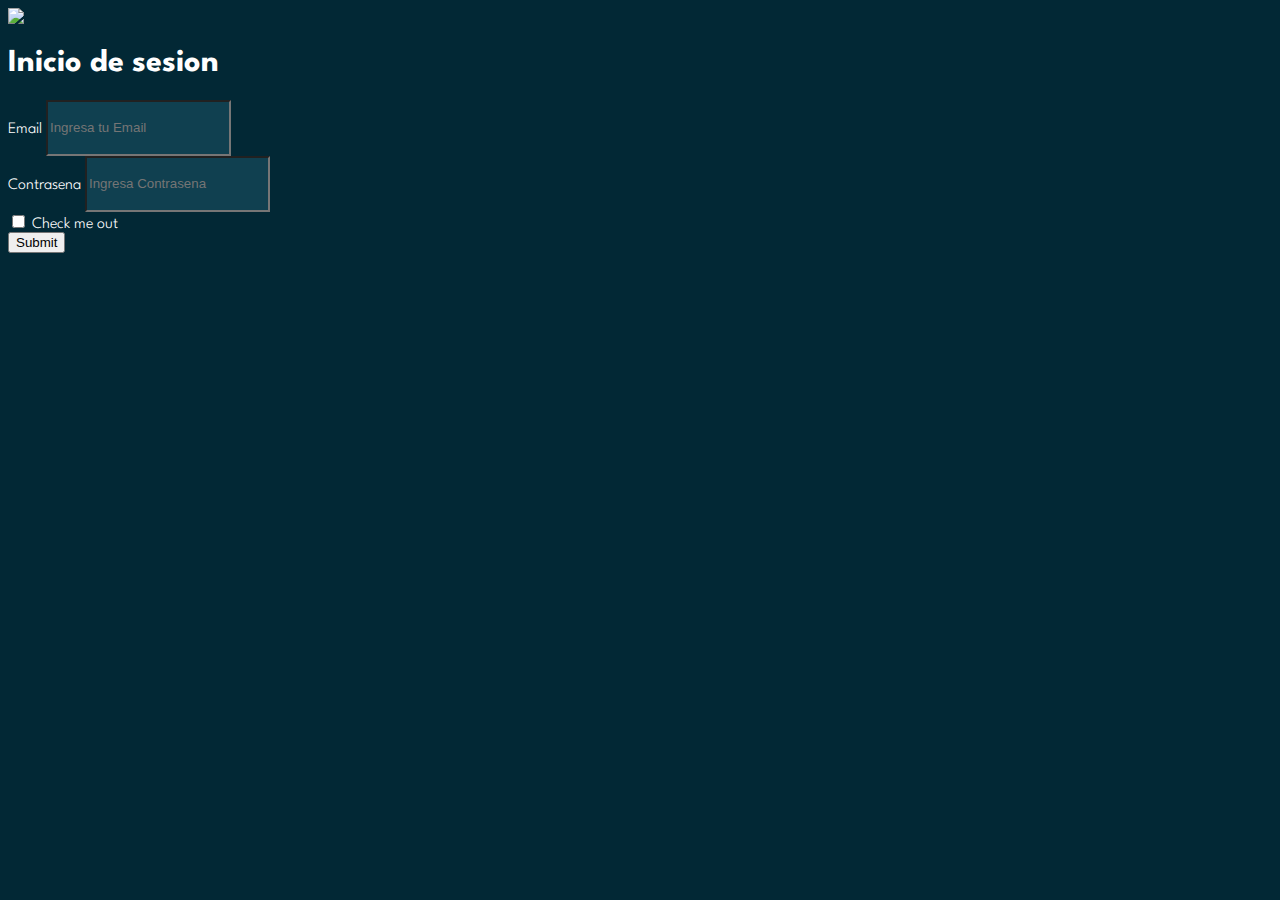
==== index.html @ cc53e1b5 "Primer Commit con el Login" ====
<!doctype html>
<html lang="en">
  <head>
    <meta charset="utf-8">
    <meta name="viewport" content="width=device-width, initial-scale=1">
    <title>Bootstrap demo</title>
    <link href="https://cdn.jsdelivr.net/npm/bootstrap@5.2.1/dist/css/bootstrap.min.css" rel="stylesheet" integrity="sha384-iYQeCzEYFbKjA/T2uDLTpkwGzCiq6soy8tYaI1GyVh/UjpbCx/TYkiZhlZB6+fzT" crossorigin="anonymous">
    <link rel="stylesheet" href="./css/styles.css">
    <link rel="preconnect" href="https://fonts.googleapis.com">
    <link rel="preconnect" href="https://fonts.gstatic.com" crossorigin>
    <link href="https://fonts.googleapis.com/css2?family=League+Spartan:wght@600&display=swap" rel="stylesheet">
</head>
  <body class="bg-dark">
    <section>
        <div class="row g-0">
            <div class="col-lg-7">

            </div>
            <div class="col-lg-5">
            <div class="px-lg-5 pt-lg-4 pb-lg-3 p-4">
                <img src="Logo.svg" class="img-fluid">
             </div>
             <div class="px-lg-5 py-lg-4 p-4">
                <h1 class="font-weight-bold mb-4">
                    Inicio de sesion
                </h1>
                <form>
                    <div class="mb-3">
                      <label for="exampleInputEmail1" class="form-label font-weight-bold">Email</label>
                      <input type="email" class="form-control bg-oscuro-mid border-0" placeholder="Ingresa tu Email" id="exampleInputEmail1" aria-describedby="emailHelp">
                    </div>
                    <div class="mb-3">
                      <label for="exampleInputPassword1" class="form-label font-weight-bold">Contrasena</label>
                      <input type="password" class="form-control bg-oscuro-mid border-0" placeholder="Ingresa Contrasena" id="exampleInputPassword1">
                    </div>
                    <div class="mb-3 form-check">
                      <input type="checkbox" class="form-check-input" id="exampleCheck1">
                      <label class="form-check-label" for="exampleCheck1">Check me out</label>
                    </div>
                    <button type="submit" class="btn btn-primary">Submit</button>
                  </form>
             </div>
            </div>
        </div>

        
    </section>




    <script src="https://cdn.jsdelivr.net/npm/bootstrap@5.2.1/dist/js/bootstrap.bundle.min.js" integrity="sha384-u1OknCvxWvY5kfmNBILK2hRnQC3Pr17a+RTT6rIHI7NnikvbZlHgTPOOmMi466C8" crossorigin="anonymous"></script>
    <script src="https://cdn.jsdelivr.net/npm/@popperjs/core@2.11.6/dist/umd/popper.min.js" integrity="sha384-oBqDVmMz9ATKxIep9tiCxS/Z9fNfEXiDAYTujMAeBAsjFuCZSmKbSSUnQlmh/jp3" crossorigin="anonymous"></script>
    <script src="https://cdn.jsdelivr.net/npm/bootstrap@5.2.1/dist/js/bootstrap.min.js" integrity="sha384-7VPbUDkoPSGFnVtYi0QogXtr74QeVeeIs99Qfg5YCF+TidwNdjvaKZX19NZ/e6oz" crossorigin="anonymous"></script>
</body>
</html>
---- css/styles.css ----
:root {
    --oscuro : #022835;
    --mid : #104050;
    --main : #26596A;
    --celes : #457585;
    --claro : #6C929F;
    --blanco : #ffffff;
}

body {
    font-family: 'League Spartan', sans-serif;
    font-weight: 300;
    color: var(--blanco);
}

.bg-dark {
    background-color: var(--oscuro) !important;
}

.bg-oscuro-mid {
    background-color: var(--mid) !important;
}

.form-control {
    min-height: 3.125rem;
    line-height: initial;
}
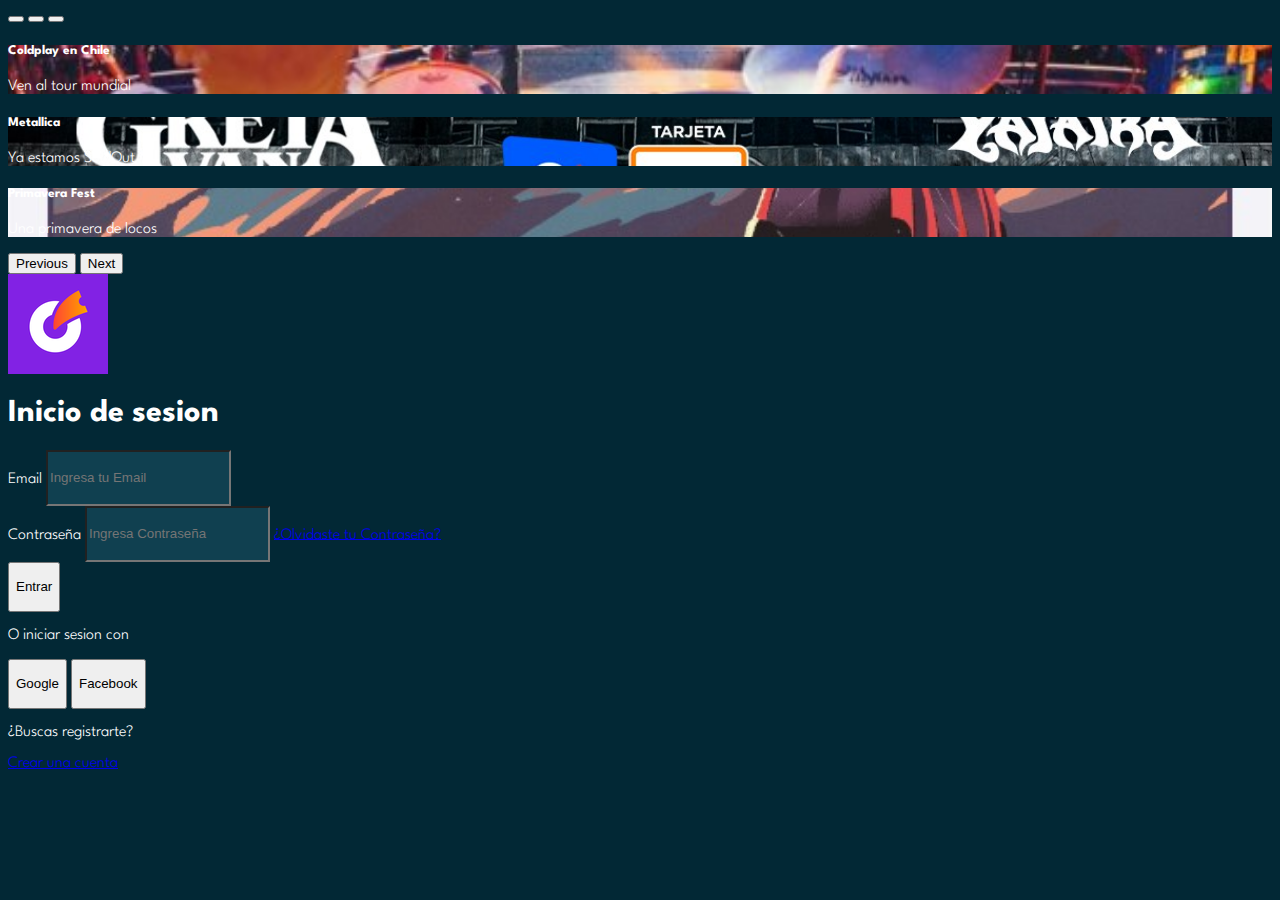
==== commit c356f673: "Login Terminado" ====
--- a/index.html
+++ b/index.html
@@ -3,7 +3,7 @@
   <head>
     <meta charset="utf-8">
     <meta name="viewport" content="width=device-width, initial-scale=1">
-    <title>Bootstrap demo</title>
+    <title>Inicio de sesion</title>
     <link href="https://cdn.jsdelivr.net/npm/bootstrap@5.2.1/dist/css/bootstrap.min.css" rel="stylesheet" integrity="sha384-iYQeCzEYFbKjA/T2uDLTpkwGzCiq6soy8tYaI1GyVh/UjpbCx/TYkiZhlZB6+fzT" crossorigin="anonymous">
     <link rel="stylesheet" href="./css/styles.css">
     <link rel="preconnect" href="https://fonts.googleapis.com">
@@ -13,34 +13,80 @@
   <body class="bg-dark">
     <section>
         <div class="row g-0">
-            <div class="col-lg-7">
+            <div class="col-lg-7 d-none d-lg-block">
+                <div id="carouselExampleCaptions" class="carousel slide" data-bs-ride="false">
+                    <div class="carousel-indicators">
+                      <button type="button" data-bs-target="#carouselExampleCaptions" data-bs-slide-to="0" class="active" aria-current="true" aria-label="Slide 1"></button>
+                      <button type="button" data-bs-target="#carouselExampleCaptions" data-bs-slide-to="1" aria-label="Slide 2"></button>
+                      <button type="button" data-bs-target="#carouselExampleCaptions" data-bs-slide-to="2" aria-label="Slide 3"></button>
+                    </div>
+                    <div class="carousel-inner">
+                      <div class="carousel-item img-cold min-vh-100 active">
+                        <div class="carousel-caption d-none d-md-block">
+                          <h5>Coldplay en Chile</h5>
+                          <p>Ven al tour mundial</p>
+                        </div>
+                      </div>
+                      <div class="carousel-item img-metalica min-vh-100">
+                        <div class="carousel-caption d-none d-md-block">
+                          <h5>Metallica</h5>
+                          <p>Ya estamos SoldOut</p>
+                        </div>
+                      </div>
+                      <div class="carousel-item img-primavera min-vh-100">
+                        <div class="carousel-caption d-none d-md-block">
+                          <h5>Primavera Fest</h5>
+                          <p>Una primavera de locos</p>
+                        </div>
+                      </div>
+                    </div>
+                    <button class="carousel-control-prev" type="button" data-bs-target="#carouselExampleCaptions" data-bs-slide="prev">
+                      <span class="carousel-control-prev-icon" aria-hidden="true"></span>
+                      <span class="visually-hidden">Previous</span>
+                    </button>
+                    <button class="carousel-control-next" type="button" data-bs-target="#carouselExampleCaptions" data-bs-slide="next">
+                      <span class="carousel-control-next-icon" aria-hidden="true"></span>
+                      <span class="visually-hidden">Next</span>
+                    </button>
+                  </div>
+            </div>
+            
+            <div class="col-lg-5">
+                <div class="px-lg-5 pt-lg-4 pb-lg-3 p-4 w-100 mb-auto">
+                    <img src="./img/Logo.png" class="img-fluid">
+                </div>
 
-            </div>
-            <div class="col-lg-5">
-            <div class="px-lg-5 pt-lg-4 pb-lg-3 p-4">
-                <img src="Logo.svg" class="img-fluid">
-             </div>
-             <div class="px-lg-5 py-lg-4 p-4">
+             <div class="px-lg-5 py-lg-4 p-4 w-100 align-self-center">
                 <h1 class="font-weight-bold mb-4">
-                    Inicio de sesion
-                </h1>
-                <form>
-                    <div class="mb-3">
+                    Inicio de sesion</h1>
+
+                <form class="mb-5">
+                    <div class="mb-4">
                       <label for="exampleInputEmail1" class="form-label font-weight-bold">Email</label>
                       <input type="email" class="form-control bg-oscuro-mid border-0" placeholder="Ingresa tu Email" id="exampleInputEmail1" aria-describedby="emailHelp">
                     </div>
-                    <div class="mb-3">
-                      <label for="exampleInputPassword1" class="form-label font-weight-bold">Contrasena</label>
-                      <input type="password" class="form-control bg-oscuro-mid border-0" placeholder="Ingresa Contrasena" id="exampleInputPassword1">
+                    <div class="mb-4">
+                      <label for="exampleInputPassword1" class="form-label font-weight-bold">Contraseña</label>
+                      <input type="password" class="form-control bg-oscuro-mid border-0 mb-2" placeholder="Ingresa Contraseña" id="exampleInputPassword1">
+                      <a href="##" id="emailHelp" class="form-text text-muted text-decoration-none">¿Olvidaste tu Contraseña?</a>
                     </div>
-                    <div class="mb-3 form-check">
-                      <input type="checkbox" class="form-check-input" id="exampleCheck1">
-                      <label class="form-check-label" for="exampleCheck1">Check me out</label>
-                    </div>
-                    <button type="submit" class="btn btn-primary">Submit</button>
+                    <button type="submit" class="btn btn-primary w-100">Entrar</button>
                   </form>
+                  <p class="font-weight-bold text-center text-muted">O iniciar sesion con</p>
+
+                  <div class="d-flex justify-content-around">
+                    <button type="button" class="btn btn-outline-light flex-grow-1 m-2">Google</button>
+                    <button type="button" class="btn btn-outline-light flex-grow-1 m-2">Facebook</button>
+                  </div>
+
              </div>
+             <div class="text-center px-lg-5 pt-lg-3 pb-lg-4 p-4 mt-auto w-100">
+                <p class="d-inline-block mb-0">¿Buscas registrarte?</p> 
+                <a class="text-light font-weight-bold text-decoration-none" href="#">Crear una cuenta</a>
             </div>
+            </div>
+
+            
         </div>
 
         
--- a/css/styles.css
+++ b/css/styles.css
@@ -21,7 +21,23 @@
     background-color: var(--mid) !important;
 }
 
-.form-control {
+.form-control, .btn {
     min-height: 3.125rem;
     line-height: initial;
+}
+
+.img-cold {
+background-image: url(../img/coldplay-chile-2022.jpg);
+background-size: cover;
+background-position: center;
+}
+.img-metalica {
+background-image: url(../img/metallica-chile-2022-sold-out.jpg);
+background-size: cover;
+background-position: center;
+}
+.img-primavera {
+background-image: url(../img/primavera-sound-2022-afiche-Grande.jpg);
+background-size: cover;
+background-position: center;
 }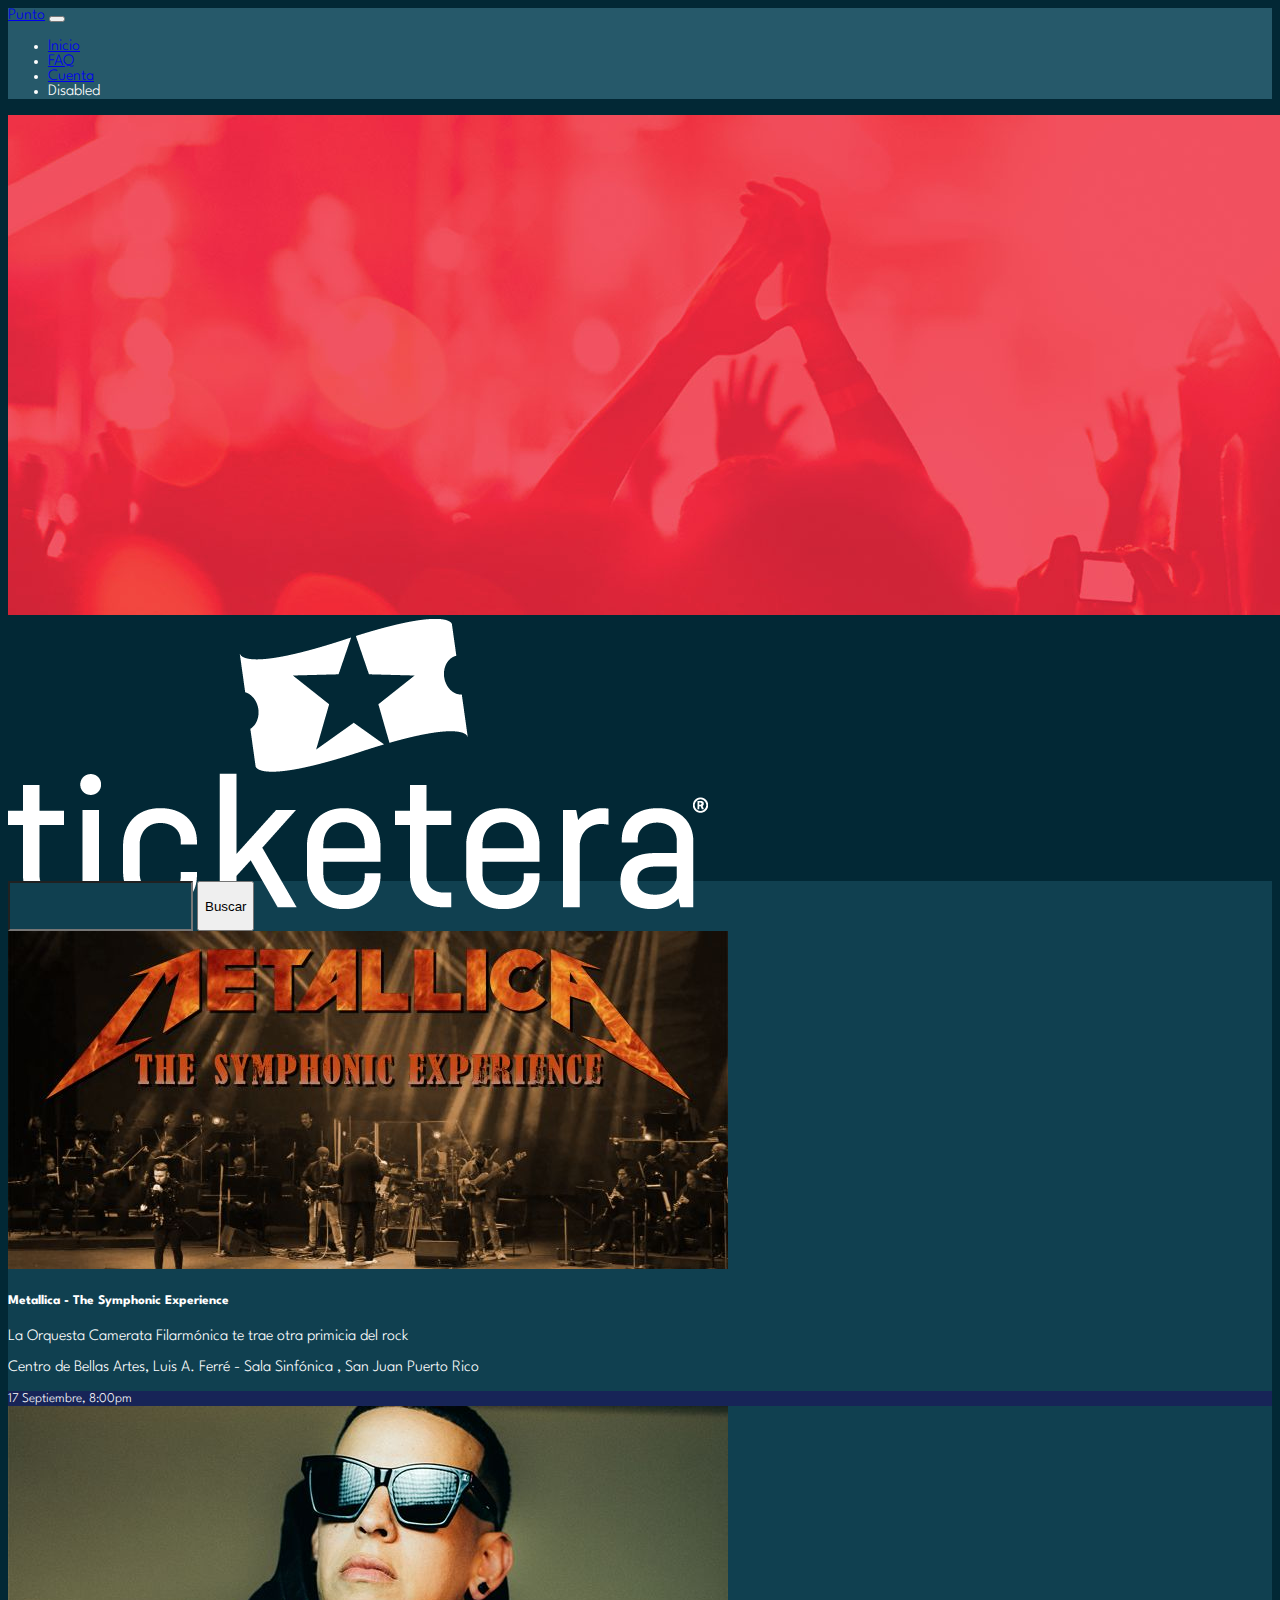
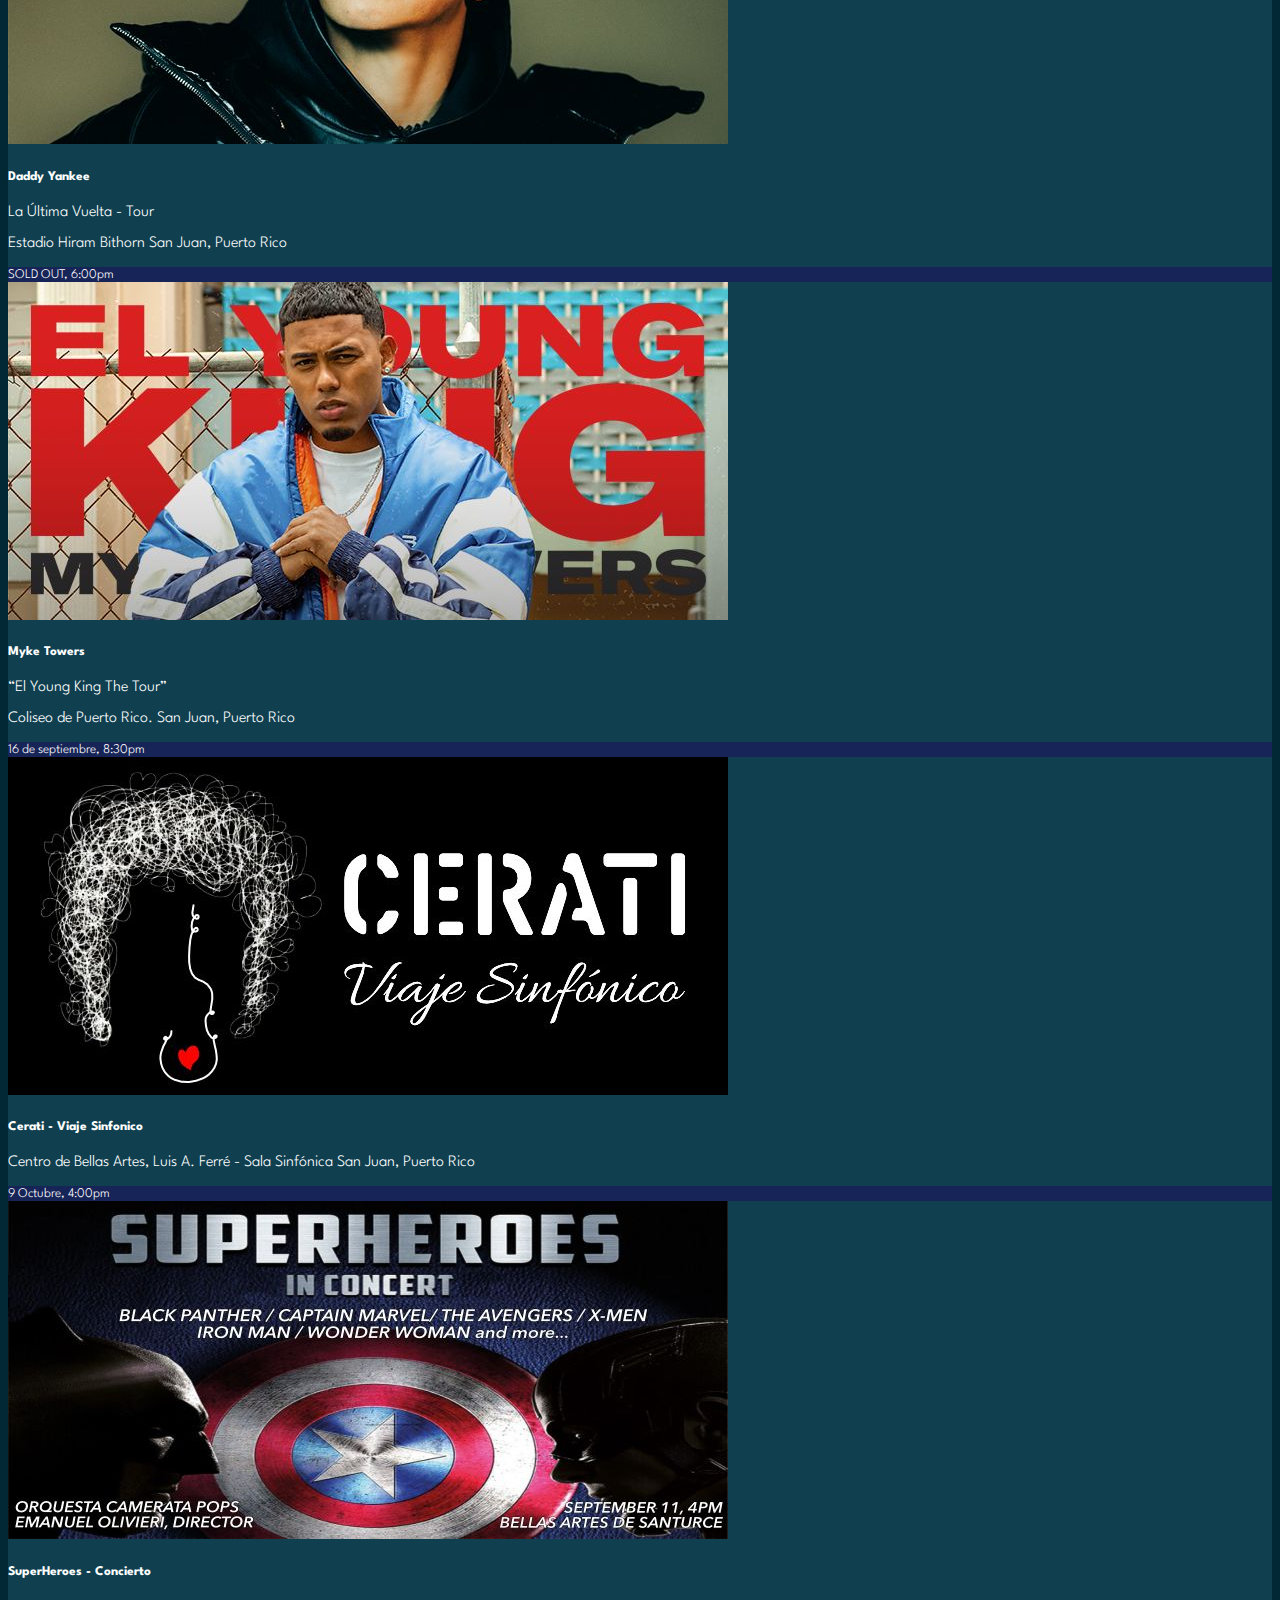
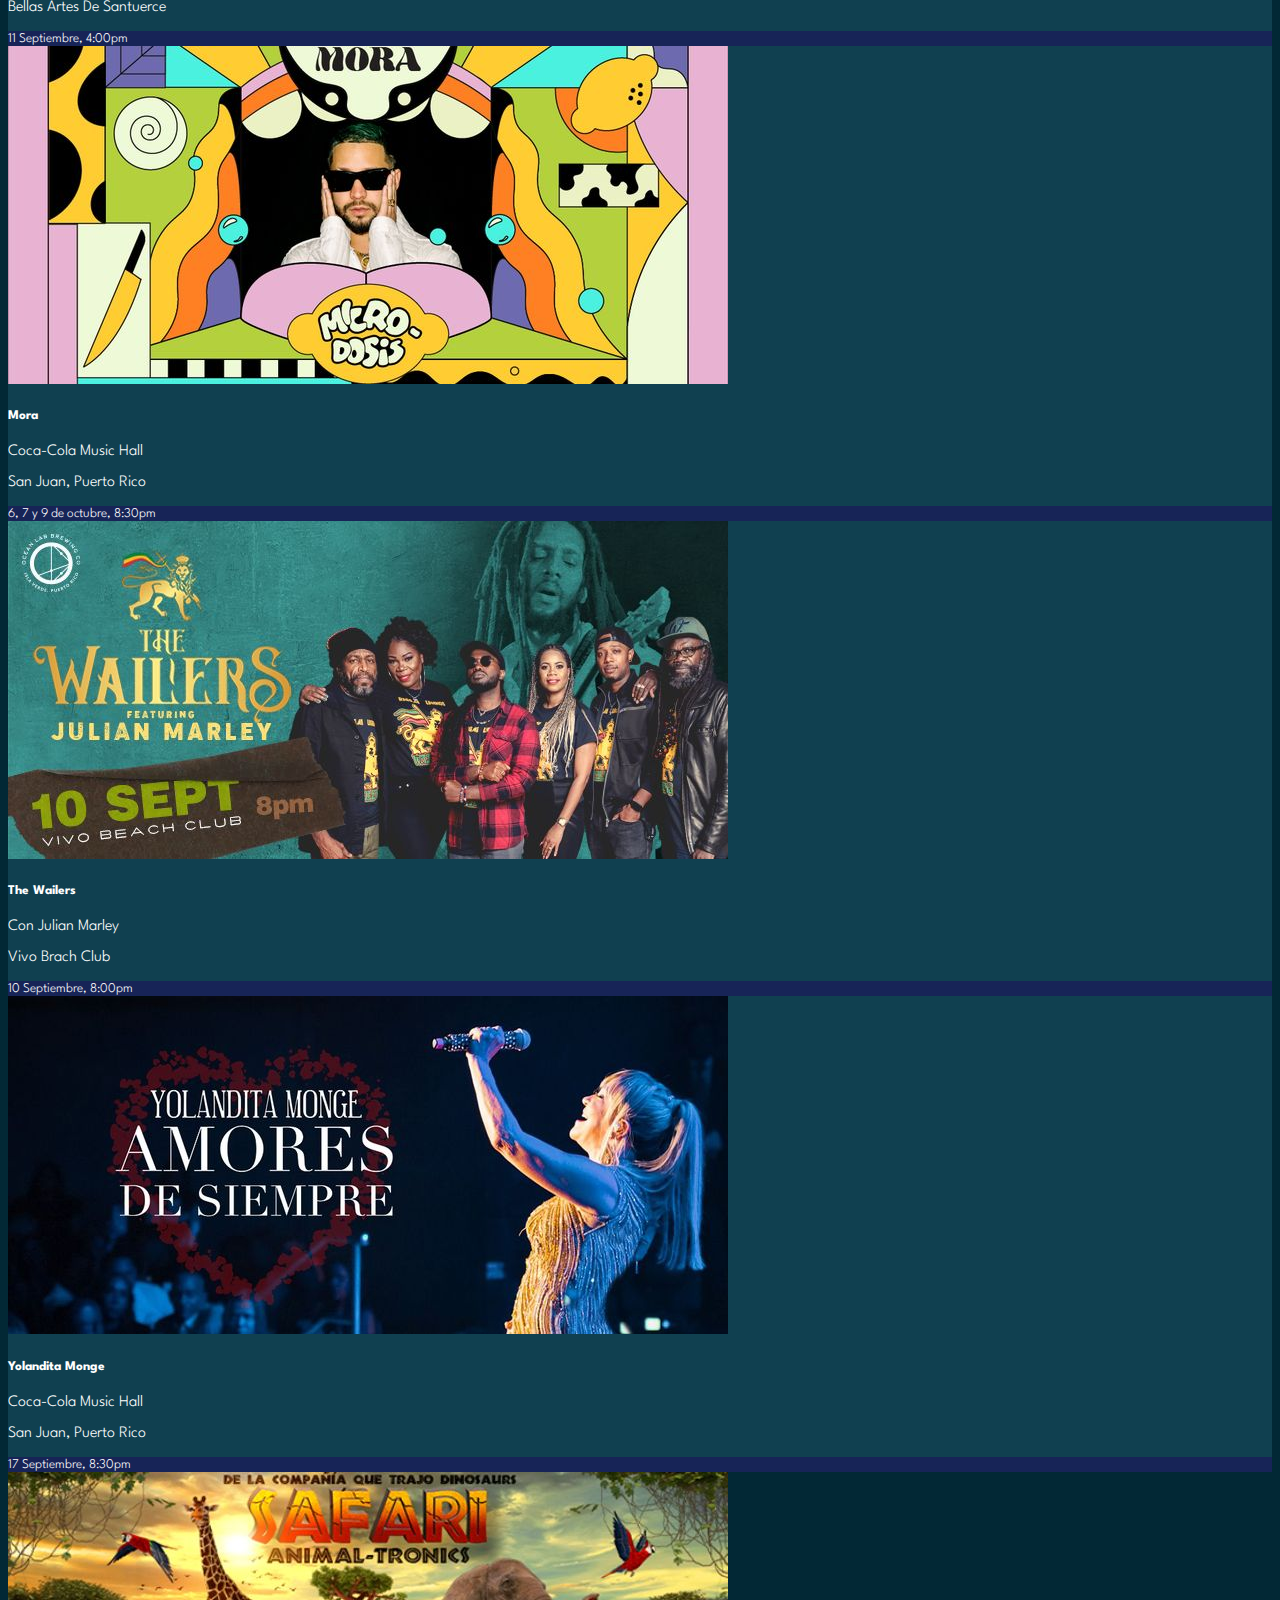
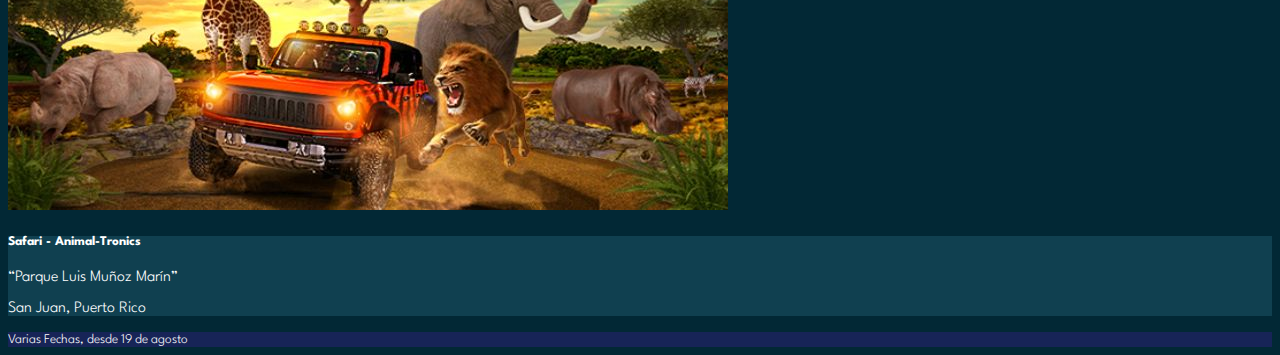
==== commit ddcfc5ec: "index listo" ====
--- a/index.html
+++ b/index.html
@@ -3,7 +3,7 @@
   <head>
     <meta charset="utf-8">
     <meta name="viewport" content="width=device-width, initial-scale=1">
-    <title>Inicio de sesion</title>
+    <title>Inicio</title>
     <link href="https://cdn.jsdelivr.net/npm/bootstrap@5.2.1/dist/css/bootstrap.min.css" rel="stylesheet" integrity="sha384-iYQeCzEYFbKjA/T2uDLTpkwGzCiq6soy8tYaI1GyVh/UjpbCx/TYkiZhlZB6+fzT" crossorigin="anonymous">
     <link rel="stylesheet" href="./css/styles.css">
     <link rel="preconnect" href="https://fonts.googleapis.com">
@@ -11,89 +11,198 @@
     <link href="https://fonts.googleapis.com/css2?family=League+Spartan:wght@600&display=swap" rel="stylesheet">
 </head>
   <body class="bg-dark">
-    <section>
-        <div class="row g-0">
-            <div class="col-lg-7 d-none d-lg-block">
-                <div id="carouselExampleCaptions" class="carousel slide" data-bs-ride="false">
-                    <div class="carousel-indicators">
-                      <button type="button" data-bs-target="#carouselExampleCaptions" data-bs-slide-to="0" class="active" aria-current="true" aria-label="Slide 1"></button>
-                      <button type="button" data-bs-target="#carouselExampleCaptions" data-bs-slide-to="1" aria-label="Slide 2"></button>
-                      <button type="button" data-bs-target="#carouselExampleCaptions" data-bs-slide-to="2" aria-label="Slide 3"></button>
-                    </div>
-                    <div class="carousel-inner">
-                      <div class="carousel-item img-cold min-vh-100 active">
-                        <div class="carousel-caption d-none d-md-block">
-                          <h5>Coldplay en Chile</h5>
-                          <p>Ven al tour mundial</p>
-                        </div>
-                      </div>
-                      <div class="carousel-item img-metalica min-vh-100">
-                        <div class="carousel-caption d-none d-md-block">
-                          <h5>Metallica</h5>
-                          <p>Ya estamos SoldOut</p>
-                        </div>
-                      </div>
-                      <div class="carousel-item img-primavera min-vh-100">
-                        <div class="carousel-caption d-none d-md-block">
-                          <h5>Primavera Fest</h5>
-                          <p>Una primavera de locos</p>
-                        </div>
-                      </div>
-                    </div>
-                    <button class="carousel-control-prev" type="button" data-bs-target="#carouselExampleCaptions" data-bs-slide="prev">
-                      <span class="carousel-control-prev-icon" aria-hidden="true"></span>
-                      <span class="visually-hidden">Previous</span>
-                    </button>
-                    <button class="carousel-control-next" type="button" data-bs-target="#carouselExampleCaptions" data-bs-slide="next">
-                      <span class="carousel-control-next-icon" aria-hidden="true"></span>
-                      <span class="visually-hidden">Next</span>
-                    </button>
-                  </div>
-            </div>
-            
-            <div class="col-lg-5">
-                <div class="px-lg-5 pt-lg-4 pb-lg-3 p-4 w-100 mb-auto">
-                    <img src="./img/Logo.png" class="img-fluid">
-                </div>
-
-             <div class="px-lg-5 py-lg-4 p-4 w-100 align-self-center">
-                <h1 class="font-weight-bold mb-4">
-                    Inicio de sesion</h1>
-
-                <form class="mb-5">
-                    <div class="mb-4">
-                      <label for="exampleInputEmail1" class="form-label font-weight-bold">Email</label>
-                      <input type="email" class="form-control bg-oscuro-mid border-0" placeholder="Ingresa tu Email" id="exampleInputEmail1" aria-describedby="emailHelp">
-                    </div>
-                    <div class="mb-4">
-                      <label for="exampleInputPassword1" class="form-label font-weight-bold">Contraseña</label>
-                      <input type="password" class="form-control bg-oscuro-mid border-0 mb-2" placeholder="Ingresa Contraseña" id="exampleInputPassword1">
-                      <a href="##" id="emailHelp" class="form-text text-muted text-decoration-none">¿Olvidaste tu Contraseña?</a>
-                    </div>
-                    <button type="submit" class="btn btn-primary w-100">Entrar</button>
-                  </form>
-                  <p class="font-weight-bold text-center text-muted">O iniciar sesion con</p>
-
-                  <div class="d-flex justify-content-around">
-                    <button type="button" class="btn btn-outline-light flex-grow-1 m-2">Google</button>
-                    <button type="button" class="btn btn-outline-light flex-grow-1 m-2">Facebook</button>
-                  </div>
-
+    <nav class="navbar sticky-top navbar-expand-lg bg-main">
+        <div class="container-fluid">
+          <a class="navbar-brand" href="#">Punto</a>
+          <button class="navbar-toggler" type="button" data-bs-toggle="collapse" data-bs-target="#navbarNav" aria-controls="navbarNav" aria-expanded="false" aria-label="Toggle navigation">
+            <span class="navbar-toggler-icon"></span>
+          </button>
+          <div class="collapse navbar-collapse" id="navbarNav">
+            <ul class="navbar-nav">
+              <li class="nav-item">
+                <a class="nav-link active" aria-current="page" href="#">Inicio</a>
+              </li>
+              <li class="nav-item">
+                <a class="nav-link" href="#">FAQ</a>
+              </li>
+              <li class="nav-item">
+                <a class="nav-link" href="#">Cuenta</a>
+              </li>
+              <li class="nav-item">
+                <a class="nav-link disabled">Disabled</a>
+              </li>
+            </ul>
+          </div>
+        </div>
+      </nav>
+
+      
+        <div class="carousel-inner">
+          <div class="carousel-item active">
+              <img class="w-auto" src="img/bgclient-op.jpg">
+            <div class="carousel-caption">
+              <div class="row-cols-2 mb-5">
+                <img class="img-fluid" src="./img/logo-large-op.png" >
+              </div>
+            </div>
+          </div>
+        </div>     
+
+          <div class="container">
+            <section>
+               <div>
+                   <nav class="navbar bg-oscuro-mid navbar-toggler m-5 mt-n1">
+                       <div class="container-fluid d-flex justify-content-around ">
+                         <form class="d-flex w-100" role="search">
+                           <input class="form-control me-3 bg-oscuro-mid border-0 mt-auto mb-auto" type="search" placeholder="" aria-label="Search">
+                           <button class="btn btn-outline-light flex-grow-1 m-1" type="submit">Buscar</button>
+                         </form>
+                       </div>
+                     </nav> 
+               </div>
+            </section>
+          </div>
+      
+      
+
+
+     <section class="p-5 px-lg-5 pb-lg-3">
+     <div class="p-4 mb-auto">
+        <div class="row row-cols-1 row-cols-md-3 g-4">
+            <div class="col">
+              <div class="card h-100 border-0 shadow mb-5 bg-oscuro-mid rounded">
+                <img src="/img/6250902f6c30d5300941b520_1649446972148.jpg" class="card-img-top" alt="...">
+                <div class="card-body bg-oscuro-mid">
+                  <h5 class="card-title">Metallica -  The Symphonic Experience</h5>
+                  <p class="card-text">La Orquesta Camerata Filarmónica te trae otra primicia del rock</p>
+                  <p class="card-text">Centro de Bellas Artes, Luis A. Ferré - Sala Sinfónica , San Juan Puerto Rico</p>
+                </div>
+                <div class="card-footer bg-or">
+                  <small class="text-muted">17 Septiembre, 8:00pm</small>
+                </div>
+              </div>
+            </div>
+            <div class="col">
+              <div class="card h-100 border-0 shadow mb-5 bg-oscuro-mid rounded">
+                <img src="/img/626aa25c4d0e45b16c38a710_1652468657885.jfif" class="card-img-top" alt="...">
+                <div class="card-body bg-oscuro-mid">
+                  <h5 class="card-title">Daddy Yankee</h5>
+                  <p class="card-text">La Última Vuelta - Tour</p>
+                  <p class="card-text">Estadio Hiram Bithorn
+                    San Juan, Puerto Rico</p>
+                </div>
+                <div class="card-footer bg-or">
+                  <small class="text-muted">SOLD OUT, 6:00pm</small>
+                </div>
+              </div>
+            </div>
+            <div class="col">
+              <div class="card h-100 border-0 shadow mb-5 bg-oscuro-mid rounded">
+                <img src="/img/6111ad814b2d9800048c1205_1659374345416.jfif" class="card-img-top" alt="...">
+                <div class="card-body bg-oscuro-mid">
+                  <h5 class="card-title">Myke Towers</h5>
+                  <p class="card-text">“El Young King The Tour”</p>
+                  <p class="card-text">Coliseo de Puerto Rico. San Juan, Puerto Rico</p>
+                </div>
+                <div class="card-footer bg-or ">
+                  <small class="text-muted">16 de septiembre, 8:30pm</small>
+                </div>
+              </div>
+            </div>
+          </div>
+     </div>
+    </section>
+    <section class="p-5 px-lg-5 pb-lg-3">
+        <div class="p-4 mb-auto">
+           <div class="row row-cols-1 row-cols-md-3 g-4">
+               <div class="col">
+                 <div class="card h-100 border-0 shadow mb-5 bg-oscuro-mid rounded">
+                   <img src="/img/628f977cac6ef766bdb6313e_1653612689354.jpg" class="card-img-top" alt="...">
+                   <div class="card-body bg-oscuro-mid">
+                     <h5 class="card-title">Cerati - Viaje Sinfonico</h5>
+                     <p class="card-text">Centro de Bellas Artes, Luis A. Ferré - Sala Sinfónica
+                      San Juan, Puerto Rico</p>
+                   </div>
+                   <div class="card-footer bg-or">
+                     <small class="text-muted">9 Octubre, 4:00pm</small>
+                   </div>
+                 </div>
+               </div>
+               <div class="col">
+                 <div class="card h-100 border-0 shadow mb-5 bg-oscuro-mid rounded">
+                   <img src="/img/6170734e2107ea0004191337_1652103748411.jpg" class="card-img-top" alt="...">
+                   <div class="card-body bg-oscuro-mid">
+                     <h5 class="card-title">SuperHeroes - Concierto</h5>
+                     <p class="card-text">Bellas Artes De Santuerce</p>
+                   </div>
+                   <div class="card-footer bg-or">
+                     <small class="text-muted">11 Septiembre, 4:00pm</small>
+                   </div>
+                 </div>
+               </div>
+               <div class="col">
+                 <div class="card h-100 border-0 shadow mb-5 bg-oscuro-mid rounded">
+                   <img src="/img/62b36e20827e1e2c0264f8e2_1655926467494.jpg" class="card-img-top" alt="...">
+                   <div class="card-body bg-oscuro-mid">
+                     <h5 class="card-title">Mora</h5>
+                     <p class="card-text">Coca-Cola Music Hall</p>
+                     <p class="card-text">San Juan, Puerto Rico</p>
+                   </div>
+                   <div class="card-footer bg-or ">
+                     <small class="text-muted">6, 7 y 9 de octubre, 8:30pm</small>
+                   </div>
+                 </div>
+               </div>
              </div>
-             <div class="text-center px-lg-5 pt-lg-3 pb-lg-4 p-4 mt-auto w-100">
-                <p class="d-inline-block mb-0">¿Buscas registrarte?</p> 
-                <a class="text-light font-weight-bold text-decoration-none" href="#">Crear una cuenta</a>
-            </div>
-            </div>
-
-            
         </div>
-
-        
-    </section>
-
-
-
+       </section>
+       <section class="p-5 px-lg-5 pb-lg-3">
+        <div class="p-4 mb-auto">
+           <div class="row row-cols-1 row-cols-md-3 g-4">
+               <div class="col">
+                 <div class="card h-100 border-0 shadow mb-5 bg-oscuro-mid rounded">
+                   <img src="/img/6254775b5acca4d99859fa7e_1649703293531.jpg" class="card-img-top" alt="...">
+                   <div class="card-body bg-oscuro-mid">
+                     <h5 class="card-title">The Wailers</h5>
+                     <p class="card-text">Con Julian Marley</p>
+                     <p class="card-text">Vivo Brach Club</p>
+                   </div>
+                   <div class="card-footer bg-or">
+                     <small class="text-muted">10 Septiembre, 8:00pm</small>
+                   </div>
+                 </div>
+               </div>
+               <div class="col">
+                 <div class="card h-100 border-0 shadow mb-5 bg-oscuro-mid rounded">
+                   <img src="/img/62a108f40988e6d37db06fee_1655146203523.jpg" class="card-img-top" alt="...">
+                   <div class="card-body bg-oscuro-mid">
+                     <h5 class="card-title">Yolandita Monge</h5>
+                     <p class="card-text">Coca-Cola Music Hall
+                      </p>
+                      <p class="card-text">San Juan, Puerto Rico</p>
+                   </div>
+                   <div class="card-footer bg-or">
+                     <small class="text-muted">17 Septiembre, 8:30pm</small>
+                   </div>
+                 </div>
+               </div>
+               <div class="col">
+                 <div class="card h-100 border-0">
+                   <img src="/img/62cf0d00fa90fb4dc6846124_1657736976900.jpg" class="card-img-top" alt="...">
+                   <div class="card-body bg-oscuro-mid">
+                     <h5 class="card-title">Safari - Animal-Tronics</h5>
+                     <p class="card-text">“Parque Luis Muñoz Marín”</p>
+                     <p class="card-text">San Juan, Puerto Rico</p>
+                   </div>
+                   <div class="card-footer bg-or ">
+                     <small class="text-muted">Varias Fechas, desde 19 de agosto</small>
+                   </div>
+                 </div>
+               </div>
+             </div>
+        </div>
+       </section>     
+    </div>
 
     <script src="https://cdn.jsdelivr.net/npm/bootstrap@5.2.1/dist/js/bootstrap.bundle.min.js" integrity="sha384-u1OknCvxWvY5kfmNBILK2hRnQC3Pr17a+RTT6rIHI7NnikvbZlHgTPOOmMi466C8" crossorigin="anonymous"></script>
     <script src="https://cdn.jsdelivr.net/npm/@popperjs/core@2.11.6/dist/umd/popper.min.js" integrity="sha384-oBqDVmMz9ATKxIep9tiCxS/Z9fNfEXiDAYTujMAeBAsjFuCZSmKbSSUnQlmh/jp3" crossorigin="anonymous"></script>
--- a/css/styles.css
+++ b/css/styles.css
@@ -5,6 +5,7 @@
     --celes : #457585;
     --claro : #6C929F;
     --blanco : #ffffff;
+    --naranjo : #172457;
 }
 
 body {
@@ -12,13 +13,21 @@
     font-weight: 300;
     color: var(--blanco);
 }
-
+.bg-main{
+    background-color: var(--main);
+}
 .bg-dark {
     background-color: var(--oscuro) !important;
 }
 
 .bg-oscuro-mid {
     background-color: var(--mid) !important;
+}
+.bg-claro {
+    background-color: var(--claro);
+}
+.bg-or {
+background-color: var(--naranjo);
 }
 
 .form-control, .btn {
@@ -40,4 +49,32 @@
 background-image: url(../img/primavera-sound-2022-afiche-Grande.jpg);
 background-size: cover;
 background-position: center;
-}+}
+.img-min {
+background-image: url(../img/31Minutos-LollaEsCultura_Feed.png);
+background-size: cover;
+background-position: center;
+}
+.img-lol {
+background-image: url(../img/Lineup-Horrarios-LollaCL-2022.jpeg);
+background-size: cover;
+background-position: center;
+} 
+.img-unn {
+background-image: url(../img/unnamed_opt.jpg);
+background-size: cover;
+background-position: center;
+}
+
+.img-fondo {
+    background-image: url(../img/bgclient-op.jpg);
+    background-size: cover;
+    background-position: center;
+    }
+.buscador{
+margin-top: 1.25rem;
+box-sizing: inherit;
+}
+.mt-n1 {
+    margin-top: -2.00rem !important;
+  }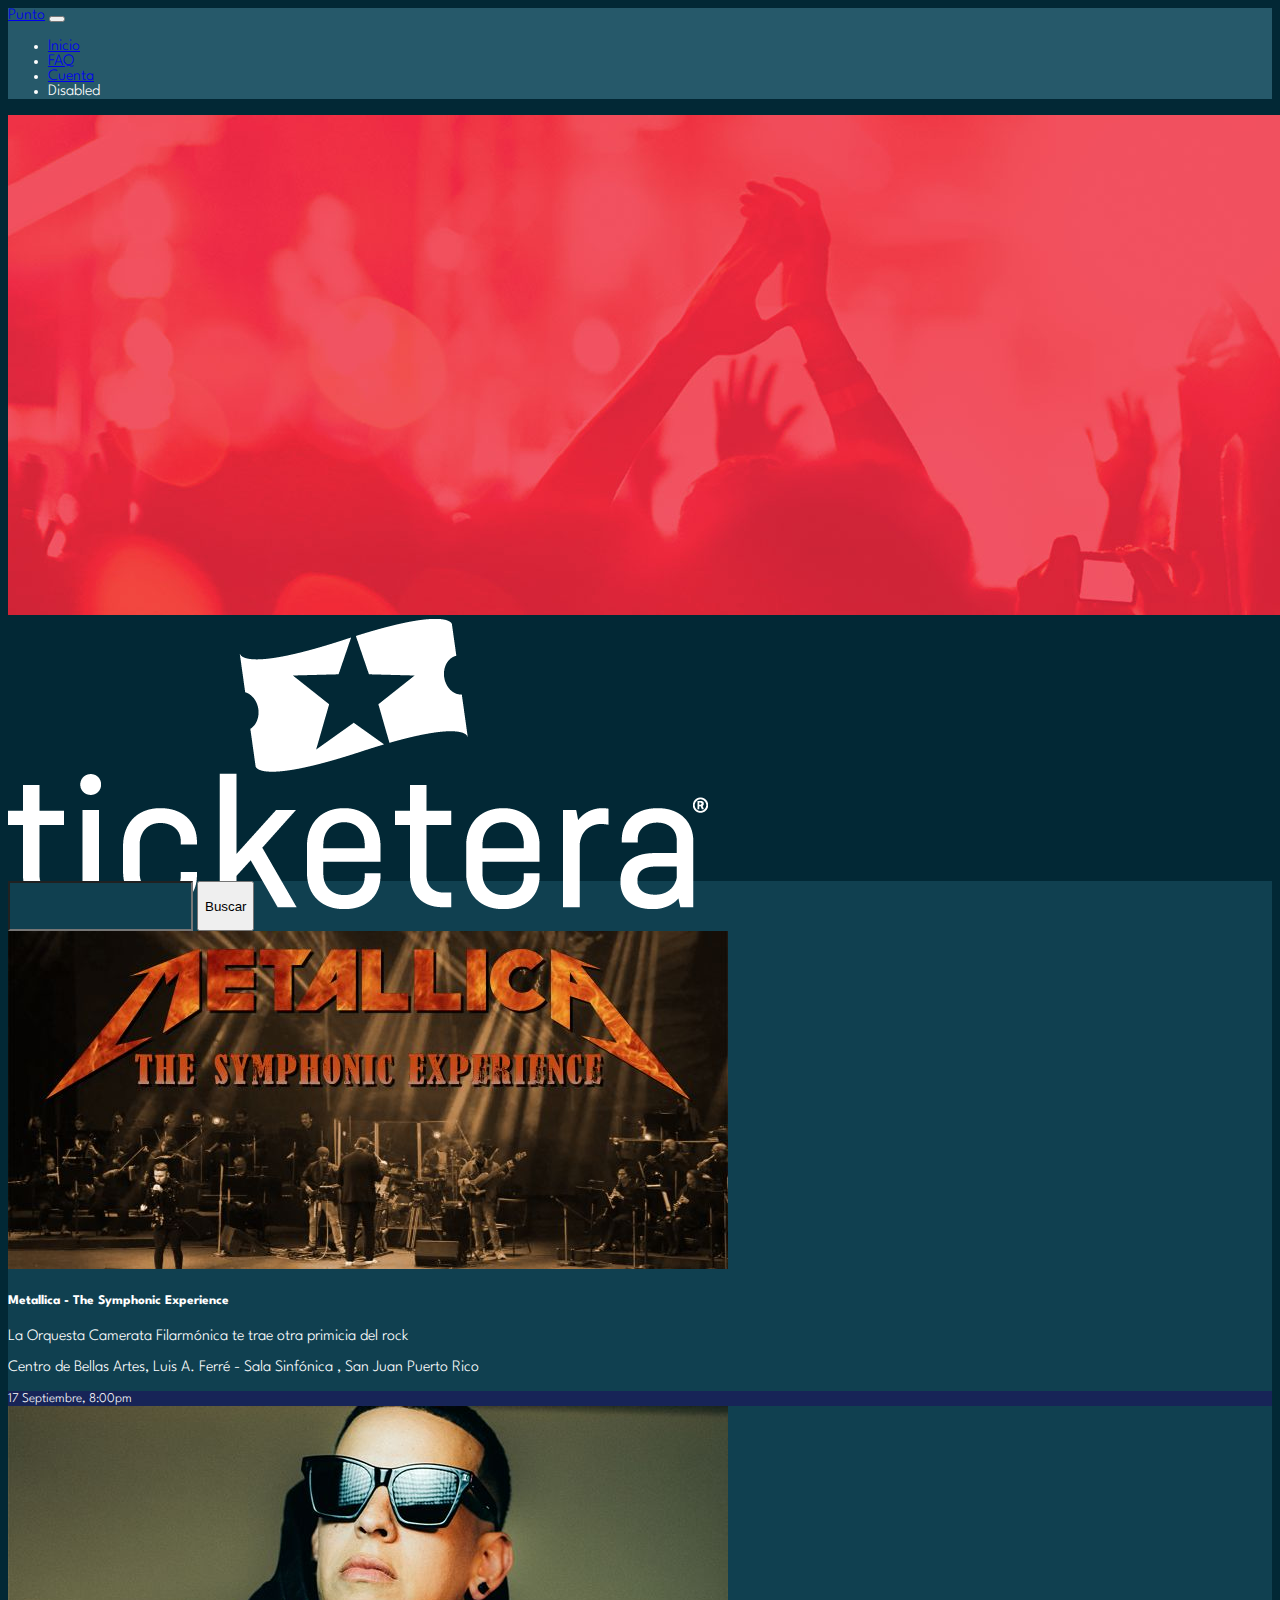
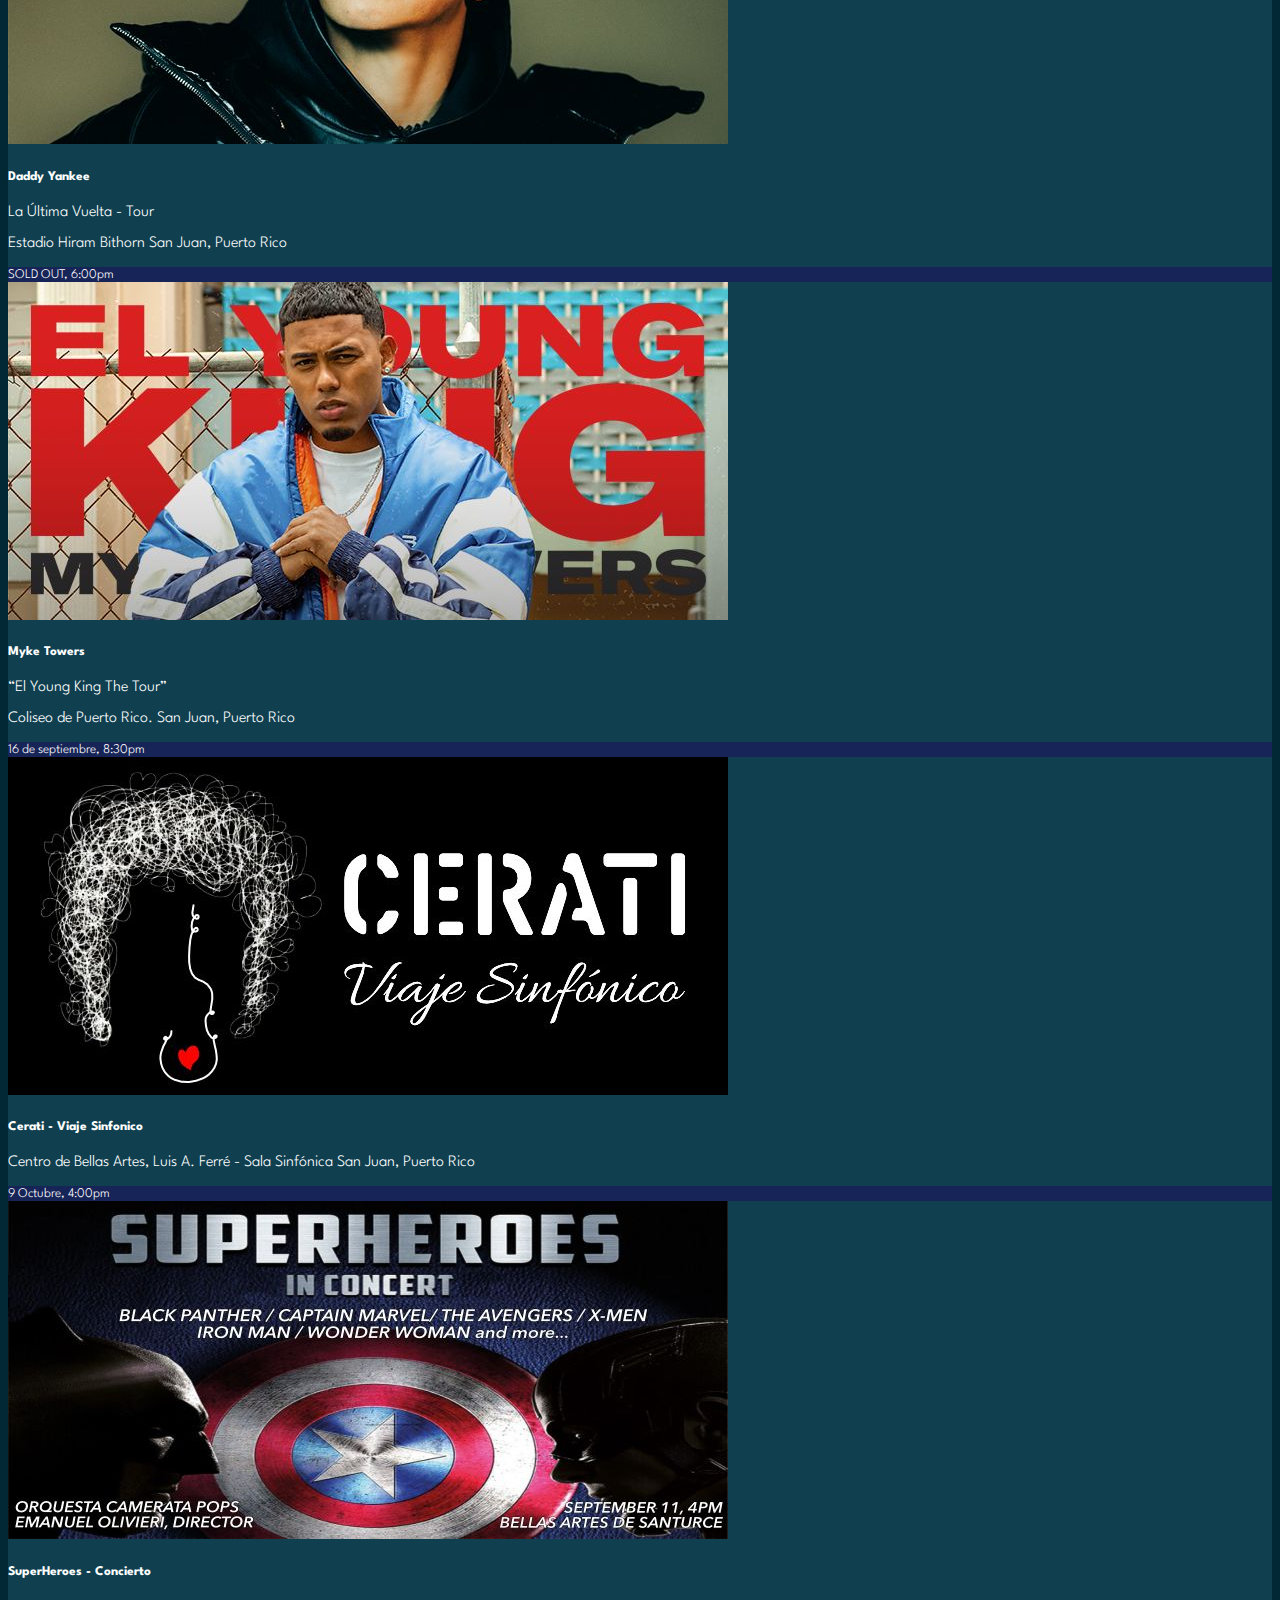
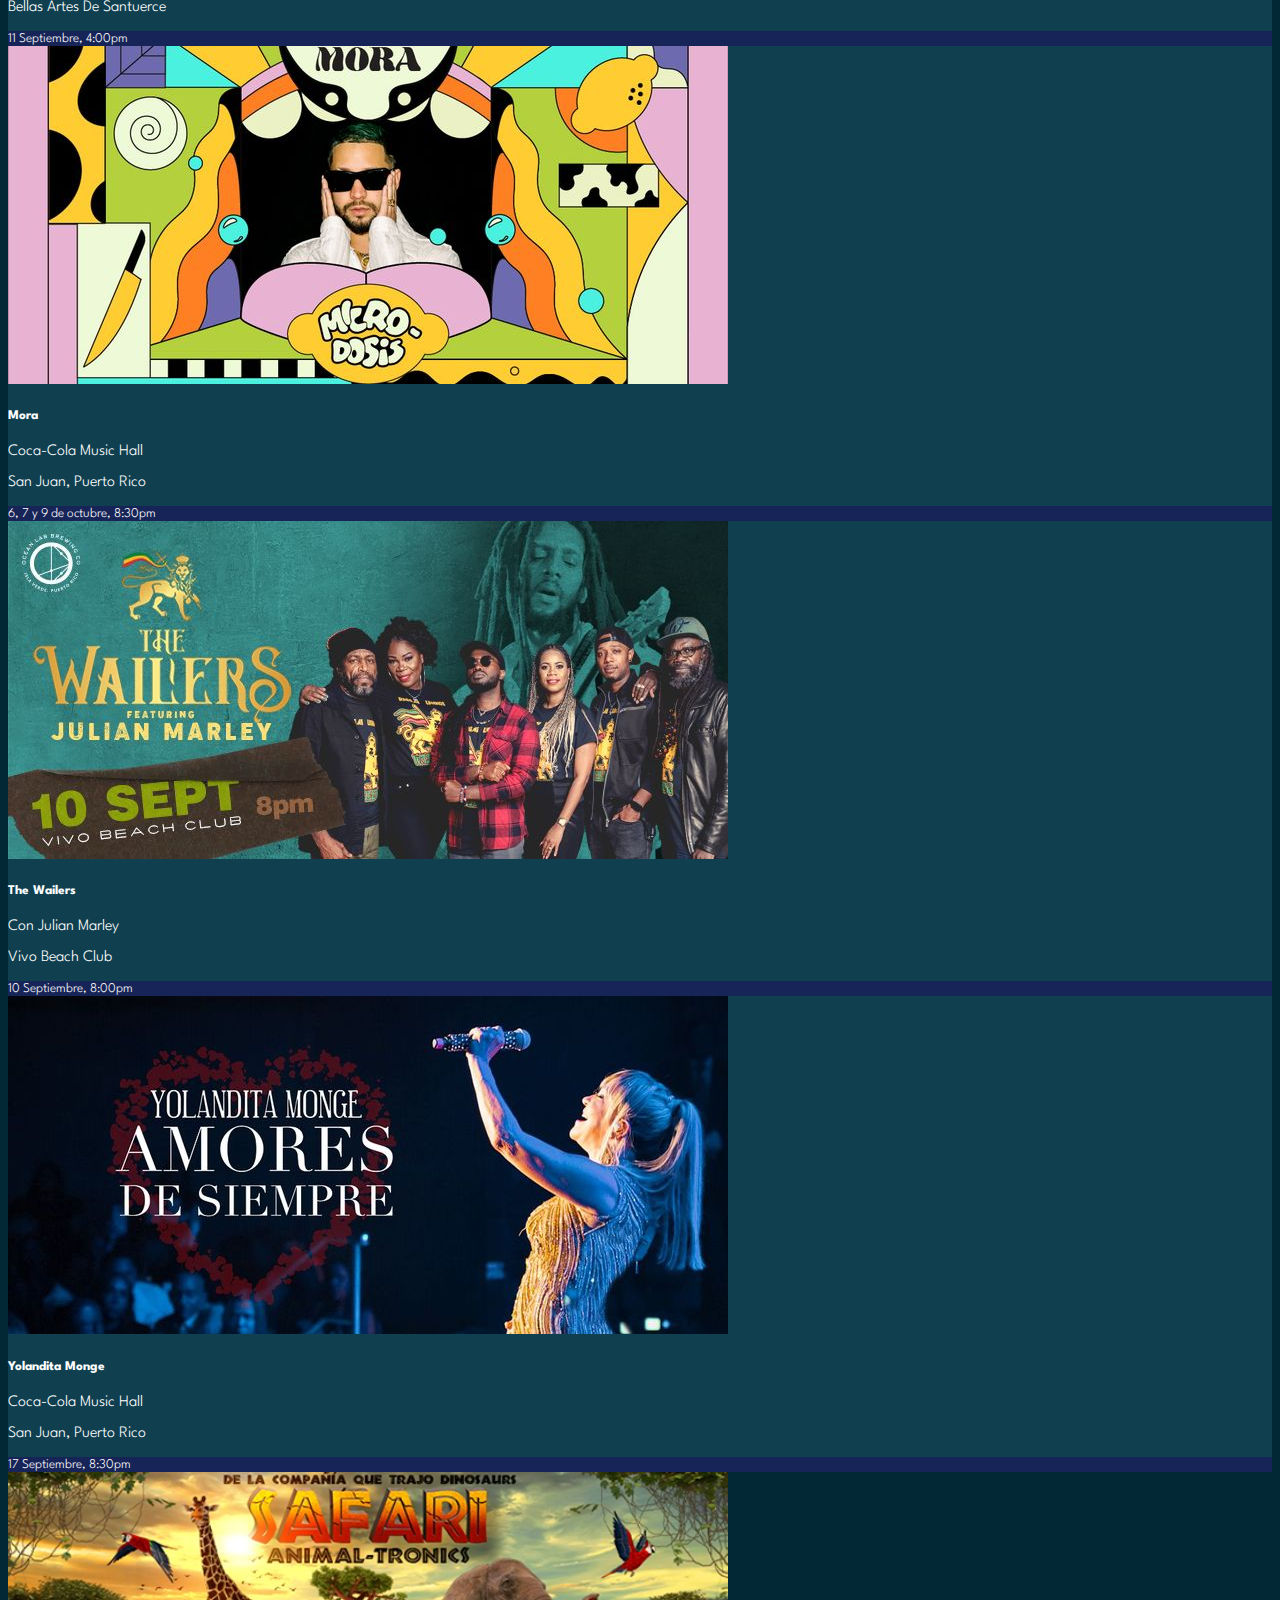
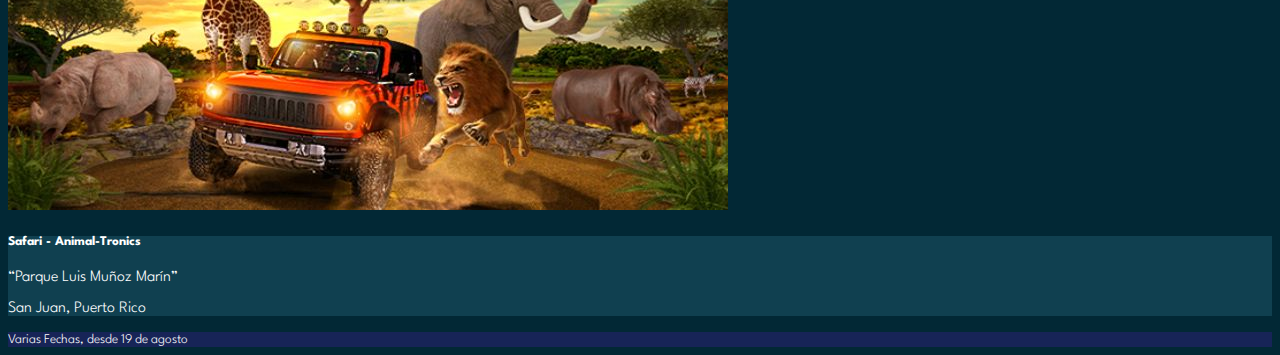
==== commit fa1dfcc6: "fin index" ====
--- a/index.html
+++ b/index.html
@@ -165,7 +165,7 @@
                    <div class="card-body bg-oscuro-mid">
                      <h5 class="card-title">The Wailers</h5>
                      <p class="card-text">Con Julian Marley</p>
-                     <p class="card-text">Vivo Brach Club</p>
+                     <p class="card-text">Vivo Beach Club</p>
                    </div>
                    <div class="card-footer bg-or">
                      <small class="text-muted">10 Septiembre, 8:00pm</small>
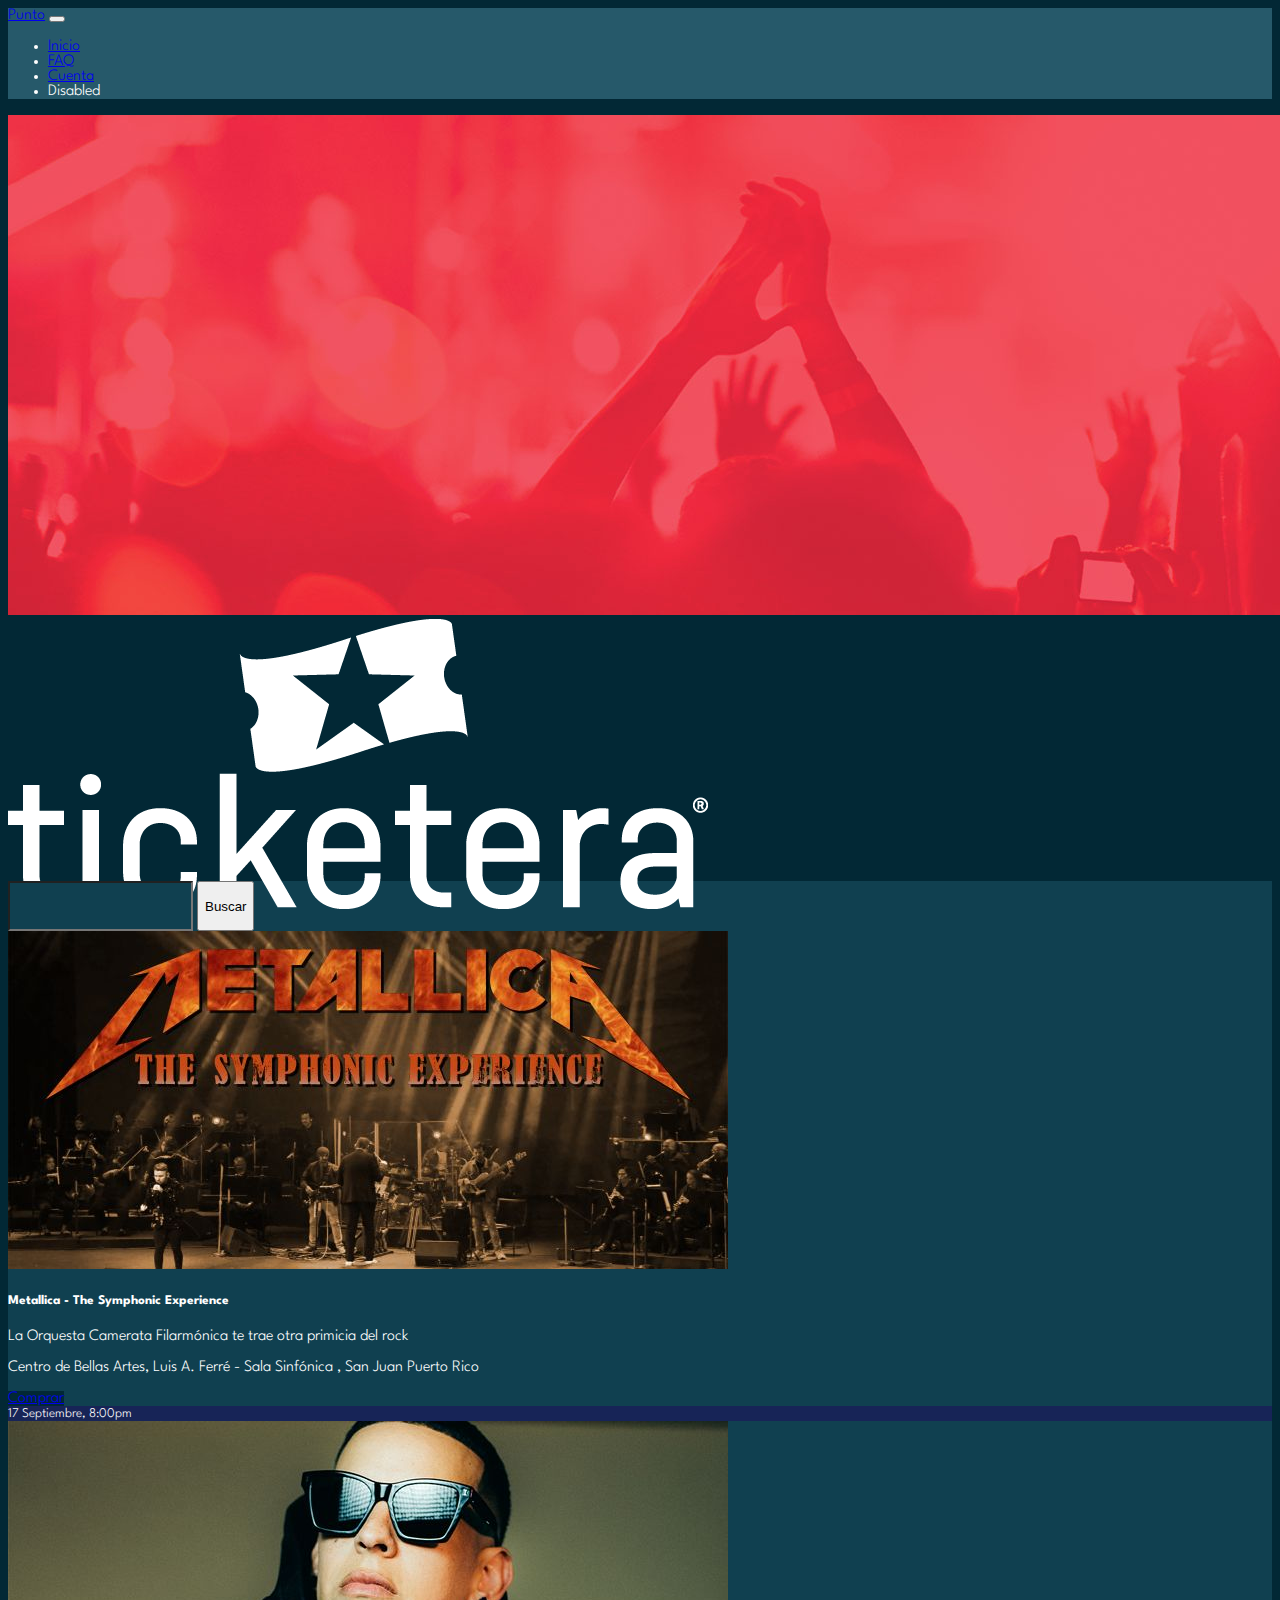
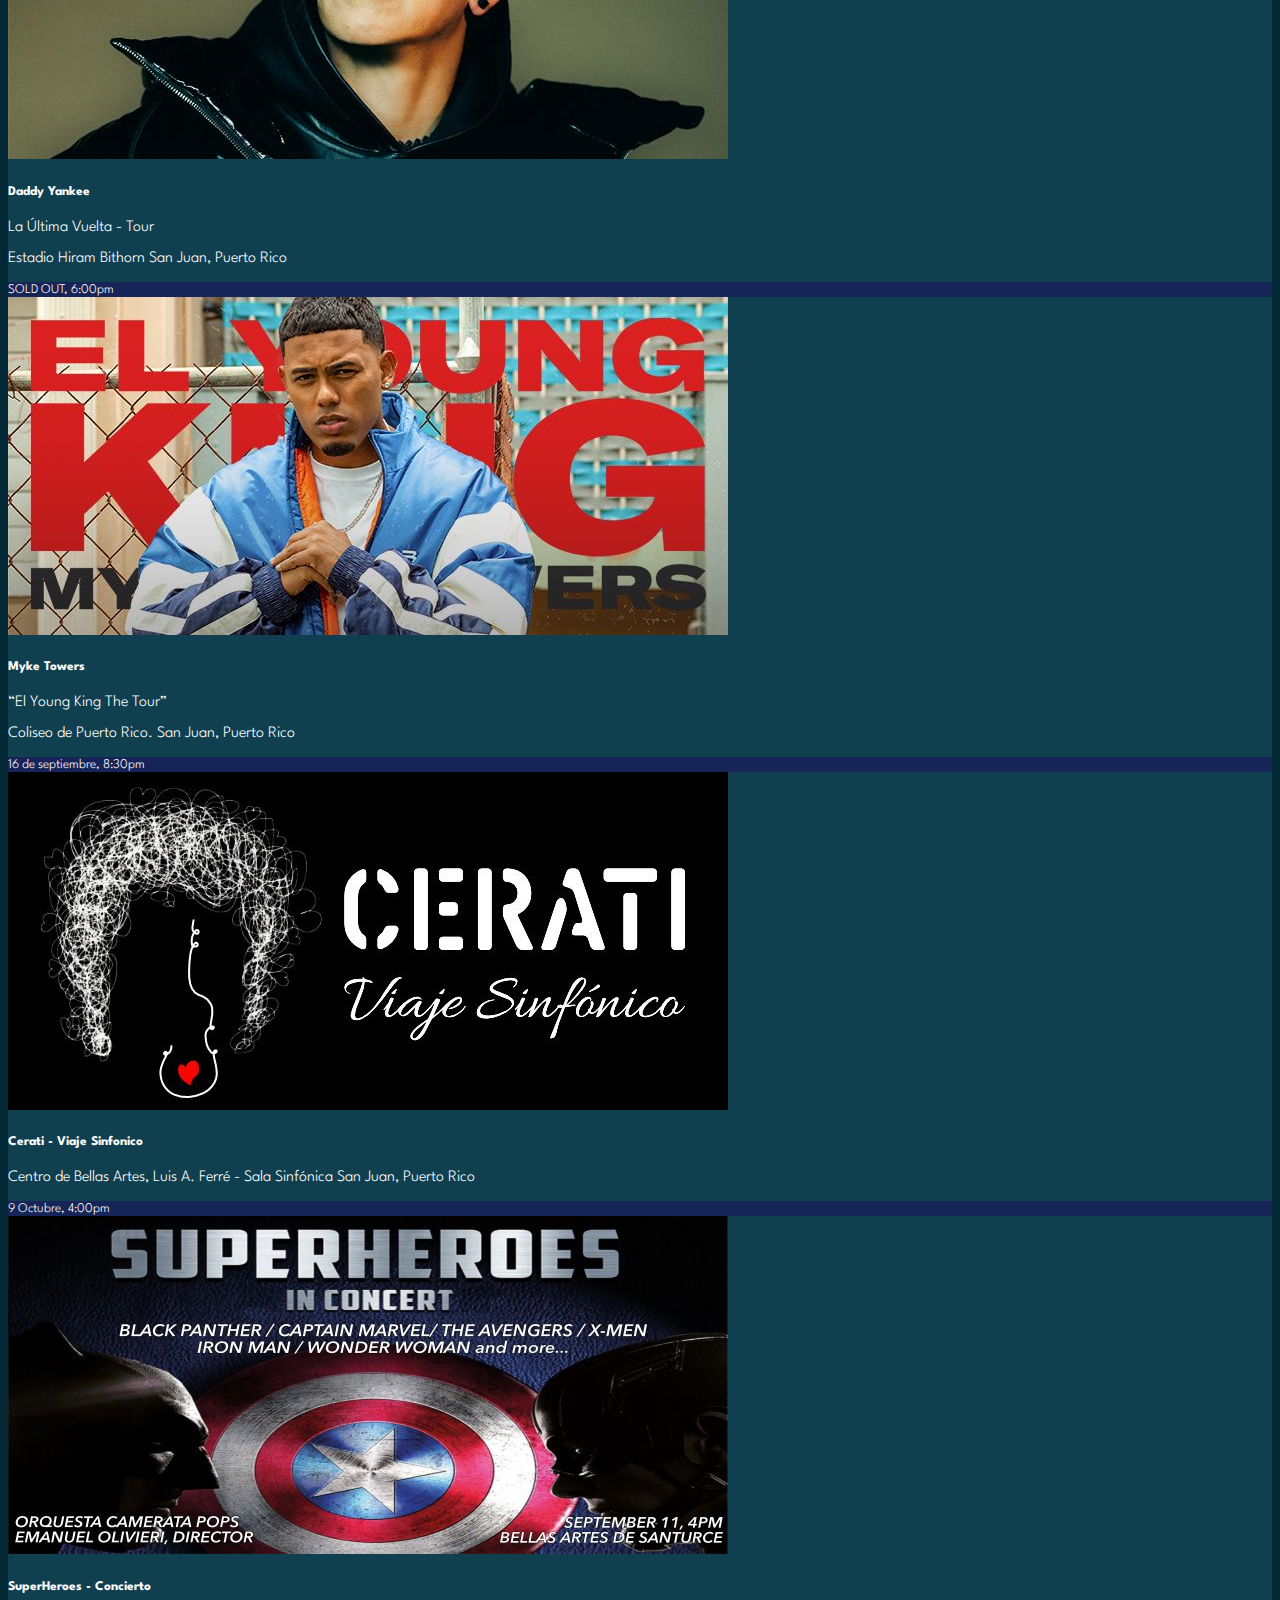
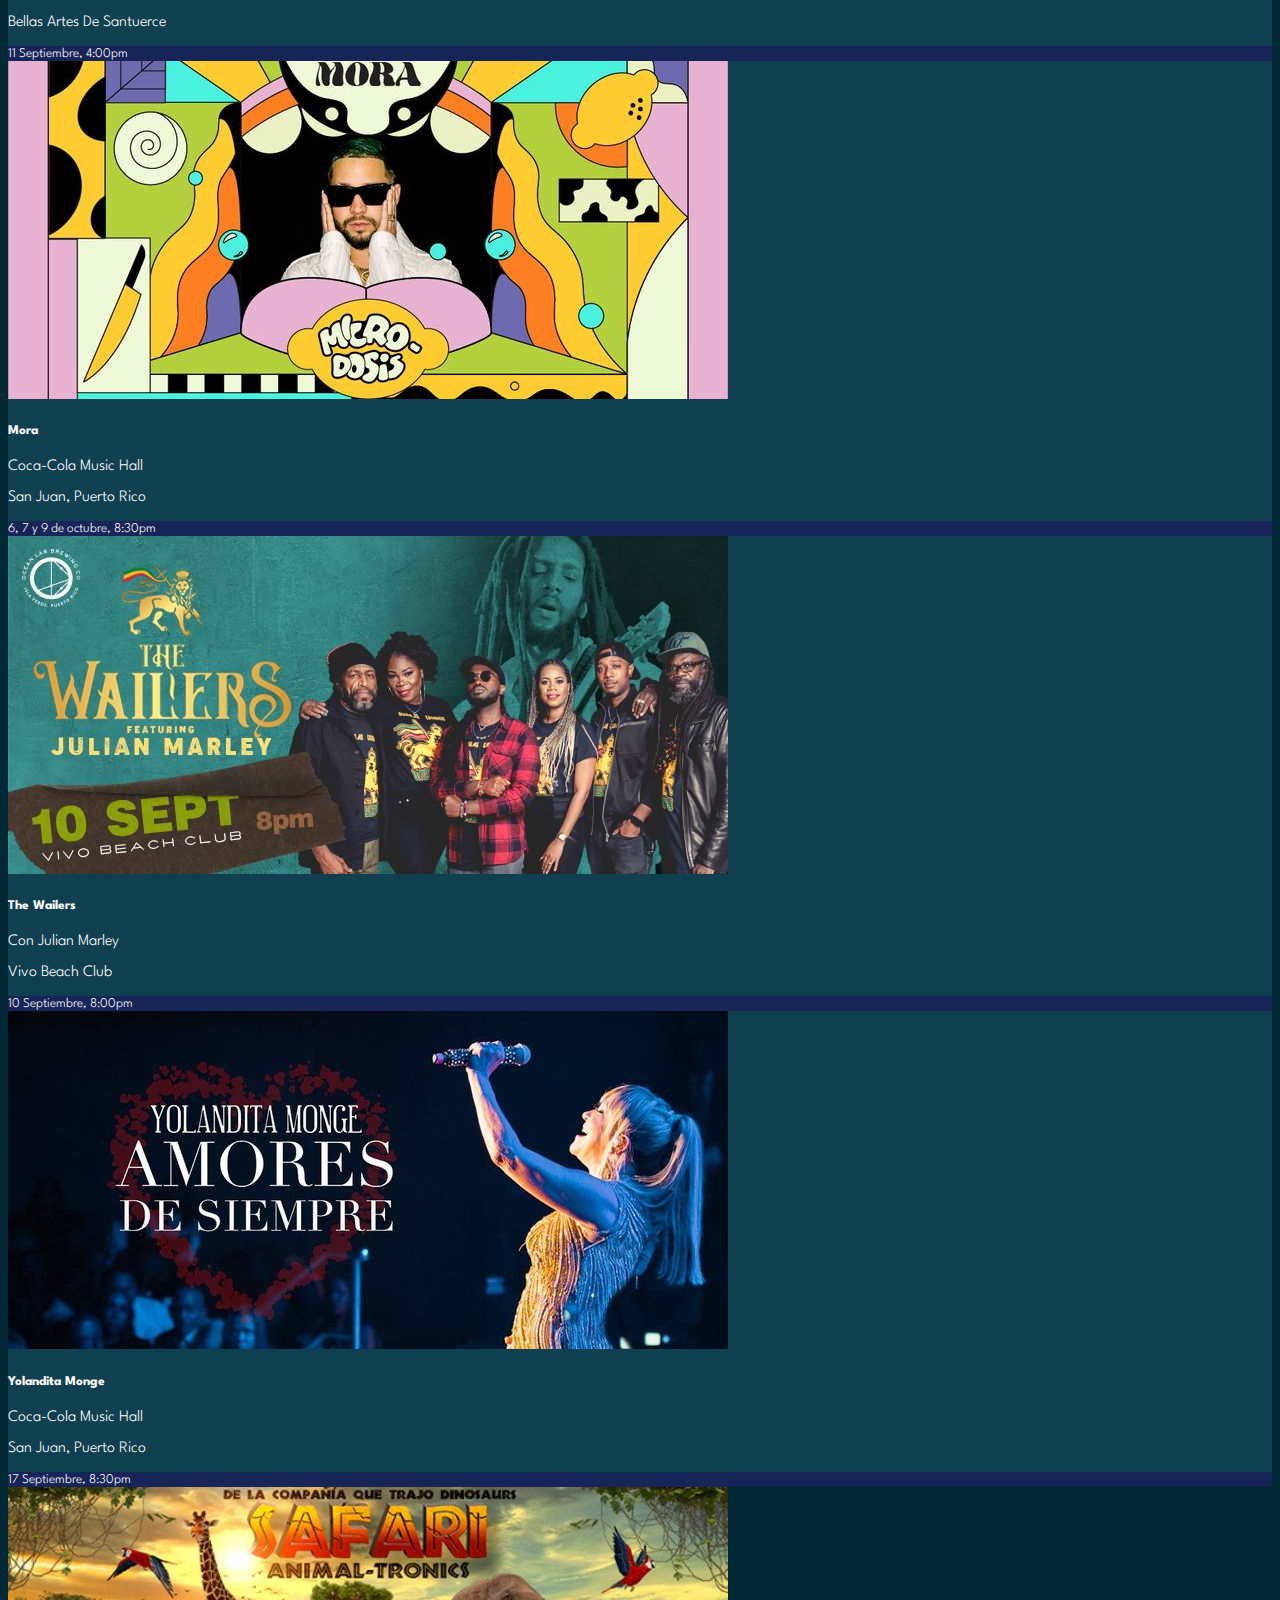
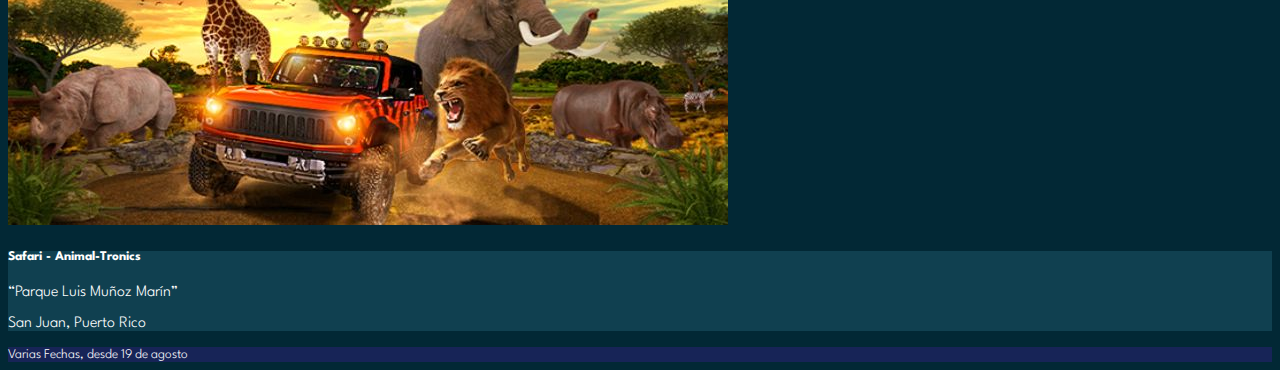
==== commit 6fad9a9c: "Casi listo" ====
--- a/index.html
+++ b/index.html
@@ -26,7 +26,7 @@
                 <a class="nav-link" href="#">FAQ</a>
               </li>
               <li class="nav-item">
-                <a class="nav-link" href="#">Cuenta</a>
+                <a class="nav-link" href="acc.html">Cuenta</a>
               </li>
               <li class="nav-item">
                 <a class="nav-link disabled">Disabled</a>
@@ -76,6 +76,7 @@
                   <h5 class="card-title">Metallica -  The Symphonic Experience</h5>
                   <p class="card-text">La Orquesta Camerata Filarmónica te trae otra primicia del rock</p>
                   <p class="card-text">Centro de Bellas Artes, Luis A. Ferré - Sala Sinfónica , San Juan Puerto Rico</p>
+                  <a href="met.html" class="btn btn-primary btn-outline-light bg-dark m-2 pt-3">Comprar</a>
                 </div>
                 <div class="card-footer bg-or">
                   <small class="text-muted">17 Septiembre, 8:00pm</small>
--- a/css/styles.css
+++ b/css/styles.css
@@ -77,4 +77,7 @@
 }
 .mt-n1 {
     margin-top: -2.00rem !important;
+  }
+  .text-red {
+    
   }